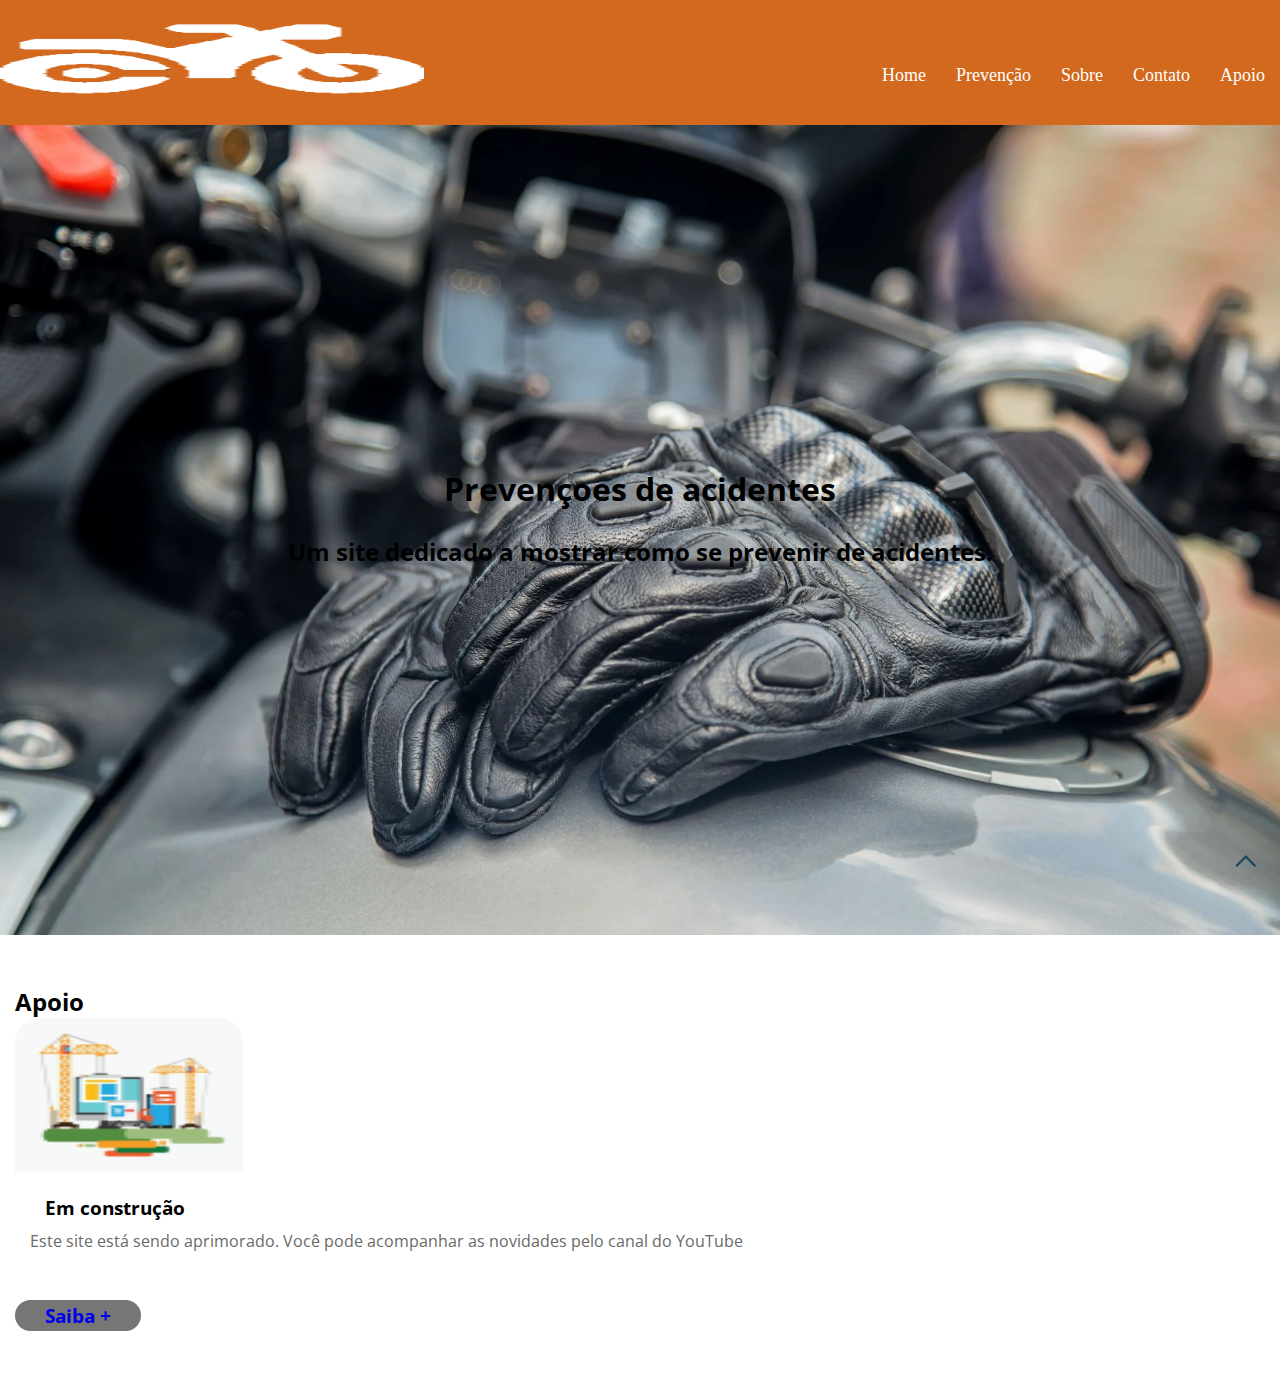
==== Apoio.html @ 3db3286c "uploud de arquivos" ====
<!DOCTYPE html>
<html lang="pt-br">

<head>
    <meta charset="UTF-8">
    <meta name="viewport" content="width=device-width, initial-scale=1.0">
    <!-- Importante para SEO -->
    <title>Me pague um torrone!</title>
    <!-- Link com a folha de estilo -->
    <link rel="stylesheet" href="./style.css">
    <!-- Importante para SEO -->
    <meta name="description" content="Um site dedicado ao ensino da robótica como você nunca viu.">
    <link rel="icon" href="./img/capa.jfif">
</head>

<body>
   <!-- Cabeçalho -->
<header>
    <div class="FlexMenu" id="logo">
        <!-- Link para a página inicial -->
        <a href="./index.html">
            <img src="./img/iconsite.png" alt="Logo site">
        </a>
        <nav>
            <input type="checkbox" id="check">
            <label for="check">&#x268c;</label>
            <ul>
                <li><a href="./index.html">Home</a></li>
                <li><a href="./Prevençao.html">Prevenção</a></li>
                <li><a href="./sobre.html">Sobre</a></li>
                <li><a href="./Contato.html">Contato</a></li>
                <li><a href="./Apoio.html">Apoio</a></li>
            </ul>
        </nav>
    </div>
</header>

    <!-- conteúdo principal -->
    <main class = Flex>
        <div class="Container">
         <h1>Prevençoes de acidentes</h1>
         <h2>Um site dedicado a mostrar como se prevenir de acidentes.</h2>
      
        </div>
     </main>

    <!-- Em construção -->
    <section class="Container">
        <h2>Apoio</h2> <!-- Adicionado texto -->
        <div class="Card">
            <img src="./img/emcostrucao.png" alt="Em construção">
            <h3>Em construção</h3>
            <p>Este site está sendo aprimorado. Você pode acompanhar as novidades pelo canal do YouTube</p>
            <a href="https://www.youtube.com/c/RoboticapraticaBr" target="_blank" class="Button">Saiba +</a>
        </div>
    </section>

    <a href="#logo" id="topo"><img src="./img/arrow.png" alt="seta topo"></a>

</body>

</html>
---- style.css ----
/**
 Folha de estilo do site roboticapratica.com
 @author Thiago porfirio malagolin
*/

/* google fonts */
@import url('https://fonts.googleapis.com/css2?family=Open+Sans:wght@300..800&display=swap');
@import url('https://fonts.googleapis.com/css2?family=Orbitron:wght@400..900&display=swap');

/* variáveis globais */
:root {
    --cinzaLayout: #696969;
    --cinzaTexto: #767676;
    --brancoLayout: #ffffff;
    --Card: #ffffff;
    --bordaLayout: #a09e9e;
    --vermelhoLayout: #ff0000;
    --pretoLayout: #1e1c1c;
}

/* CSS RESET */
* {
    margin: 0;
    padding: 0;
    border: 0;
    box-sizing: border-box;
    /* Adicionado para incluir a largura e altura do elemento nos cálculos de tamanho */
}

/* LAYOUT >>>>>>>>>>>>>>>>>>>>>>>>>> */
html {
    scroll-behavior: smooth;
}

body {
    font-family: 'Open Sans', sans-serif;
    font-size: 1em;
    margin: 0;
    /* Adicionado para garantir que o corpo não tenha margem */
    padding: 0;
    /* Adicionado para garantir que o corpo não tenha preenchimento */
}

.Container {
    margin: 0 auto;
    padding: 50px 15px 50px 15px;
}

.Flex,
.FlexMenu {
    display: flex;
    justify-content: space-between;
}

.Card img {
    border-radius: 25px 25px 0px 0px;
}

.Card h3 {
    margin: 15px 30px 0px 30px;
}

.Card p {
    padding: 10px 30px 50px 15px;
    text-align: left;
    color: var(--cinzaLayout);
}

.Button {
    text-decoration: none;
    background-color: var(--cinzaTexto);
    padding: 2px 30px;
    border-radius: 25px;
    font-size: 1.2em;
    font-weight: 700;
}

.Flex {
    flex-direction: column;
}

/*topo*/
#topo {
    position: fixed;
    right: 10px;
    bottom: 10px;
}

/*<<<<<<<<<<<<<<<<<<<< LAYOUT */

/* Banner*/
.Banner {
    position: absolute;
    display: block;
    bottom: 450px;
    background: rgba(0, 0, 0, 0.7);
    width: 100%;
    height: 138px;
    margin-bottom: -45px;
}
main {
    background: url(img/banner.jpg);
    height: 50vh;
    background-size: cover;
    background-position: center;
    text-align: center;
}
.Banner .Container h1 {
    color: var(--brancoLayout);
    font-size: 2.7em;
    font-family:monospace;
    margin-top: -10px;
}
.Banner .Container h2 {
    color: var(--brancoLayout);
    font-size: 0.9em;
    font-family: "Bebas Neue";
    margin-top: 15px;
}
ul li {
    padding-top: 15px; /* Adiciona espaço acima de cada item da lista */
    padding-bottom: 17px; /* Adiciona espaço abaixo de cada item da lista */
    font-family:initial;
    font-size: 18px;
    
}

/* fim do banner*/
header {
    max-width: 100%;
    /* Adicionado para ocupar toda a largura */
    height: 80px;
    background-color: rgb(0, 0, 0);
}

/*introduçao*/
#intro h2 {
    margin-bottom: 25px;
}

#intro ul li {
padding-left: 0px;
margin-left: 15px;
}

#logo img {
    width: 60px;
    height: 50px;
    margin: 10px 0px 0px 10px;
}

#check {
    display: none;
}

label {
    font-size: 3em;
    position: fixed;
    top: 10px;
    right: 10px;
    color: rgba(110, 110, 110, 0.9);
    z-index: 1000;
}

nav ul {
    list-style: none;
    background-color: rgba(0, 0, 0, 0.9);
    height: 100vh;
    top: 80px;
    position: fixed;
    right: -70%;
    width: 70%;
    transition: right 0.5s;
    z-index: 2;
}

#check:checked~ul {
    right: 0;
}

nav ul li {
    border-bottom: 0.5px solid var(--Card);
    text-align: right;
    padding: 15px;
}

nav ul li a {
    text-decoration: none;
    color: rgb(255, 255, 255);
}



footer {
    background-color: var(--pretoLayout);
    color: var(--brancoLayout);
    text-align: center;
    margin-top: 25px;
}

#social {
    margin-bottom: 25px;
}

/* Smartphone landscape >>>>>>>>>>>>>>> */
@media (min-width: 576px) {

    /* Layout */
    .Container {
        max-width: 540px;
    }

    /* Cabeçalho */
    header {
        max-width: 100%;
        margin: 0 auto;
    }

    .Flex {
        flex-direction: row-reverse;
        justify-content: space-between;
        align-items: center;
    }

    /* Banner */
    main {
        height: 90vh;
    }

    main h1 {
        font-size: 2.0em;
    }

    main h2 {
        margin-bottom: 25px;
    }
}

/* Tablet portrait >>>>>>>>>>>>>>>>>>>> */
@media (min-width: 768px) {

    /* Layout */
    .Container {
        max-width: 720px;
    }

    /* Cabeçalho */
    header {
        max-width: 100%;
        height: 100px;
        background-color: #696969;
    }

    label {
        font-size: 4em;
        top: 25px;
        right: 5px;
    }

    #logo img {
        width: 60px;
        height: 50px;
        margin: 10px 0px 0px 0px;
    }

    nav ul {
        top: 100px;
        right: -50%;
        width: 50%;
    }

    /* Banner */
    main h1 {
        font-size: 1.5em;
        font-weight: 700;
        margin-bottom: 25px;
    }

    main h2 {
        margin-bottom: 25px;
    }
}

/* Tablet landscape >>>>>>>>>>>>>>>>>>> */
@media (min-width: 992px) {

    /* Layout */
    .Container {
        max-width: 960px;
    }

    /* Cabeçalho */
    header {
        max-width: 100%;
    }
}

/* PCs ou notebooks HD >>>>>>>>>>>>>>>> */
@media (min-width: 1200px) {

    /* Layout */
    .Container {
        max-width:100%;
    }

    /* Cabeçalho */
    header {
        max-width: 100%;
        height: 125px;
        background-color: chocolate;
    }

    #logo img {
        width: 424px;
        height: 97.4px;
    }

    label {
        display: none;
    }

    nav ul {
        width: 100%;
        position: static;
        height: auto;
        background-color: var(--brancoLayout);
        margin-top: 50px;
    }

    nav ul li {
        border: 0;
        float: left;
    }

    nav ul li a {
        color: #ffffff;
    }

    nav ul li a:hover {
        color: rgb(255, 0, 0);
    }

    /* Banner */
    main h1 {
        font-size: 2em;
    }
}

/* PCs, notebooks ou Tv Full HD + >>>> */
@media (min-width: 1400px) {

    /* Cabeçalho */
    header {
        height: 100%;
        background: var(--pretoLayout);
    }

    #logo img {
        width: 60px;
        height: 50px;
    }
}
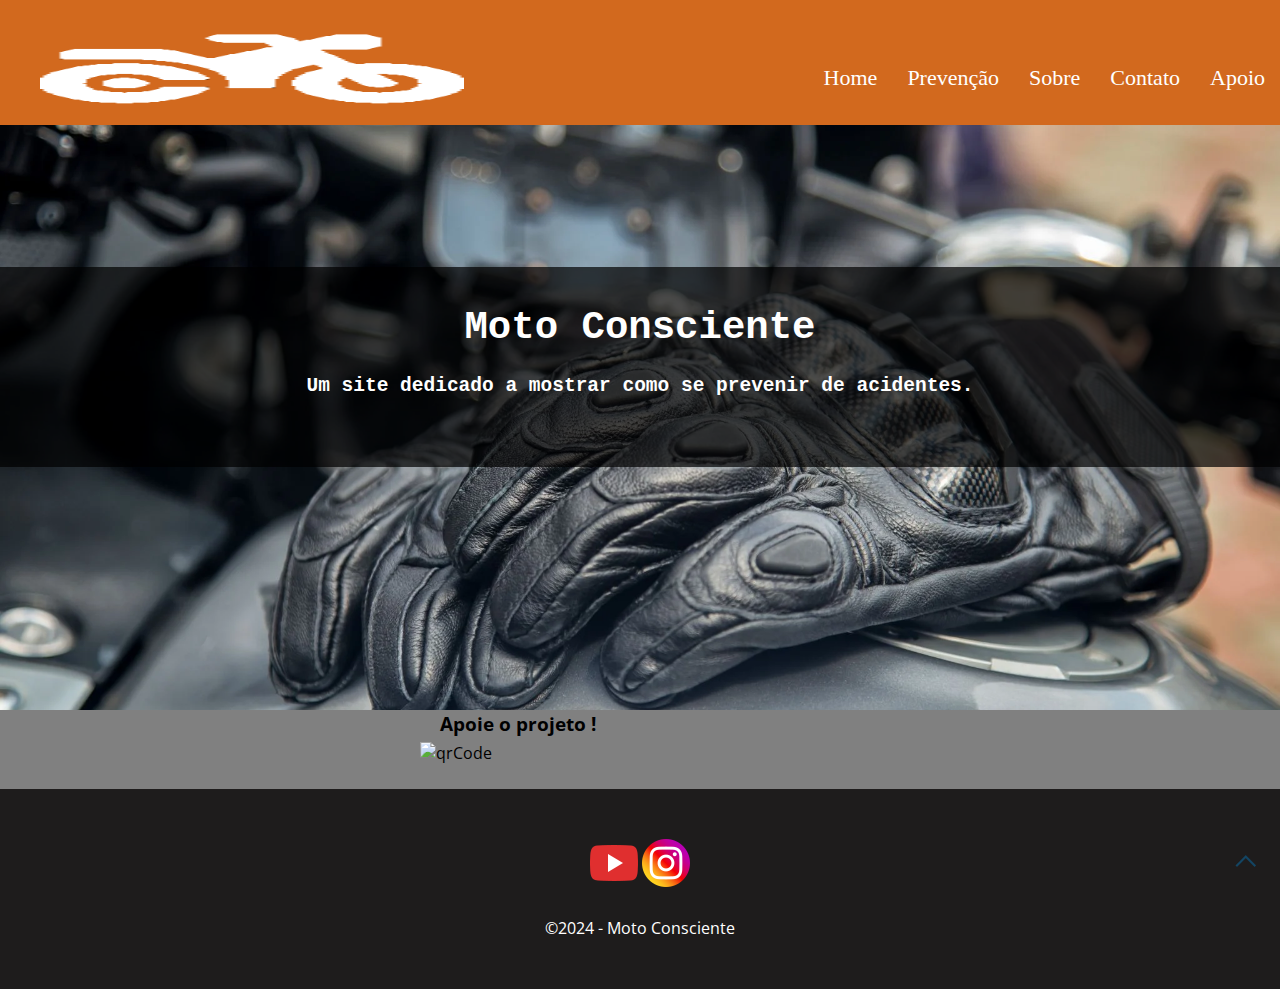
==== commit fc6656ab: "Update Apoio.html" ====
--- a/Apoio.html
+++ b/Apoio.html
@@ -1,4 +1,3 @@
-
 <!DOCTYPE html>
 <html lang="pt-br">
 
@@ -6,56 +5,67 @@
     <meta charset="UTF-8">
     <meta name="viewport" content="width=device-width, initial-scale=1.0">
     <!-- Importante para SEO -->
-    <title>Me pague um torrone!</title>
+    <title>Moto Consciente</title>
     <!-- Link com a folha de estilo -->
-    <link rel="stylesheet" href="./style.css">
-    <!-- Importante para SEO -->
-    <meta name="description" content="Um site dedicado ao ensino da robótica como você nunca viu.">
-    <link rel="icon" href="./img/capa.jfif">
+    <link rel="stylesheet" href="style.css">
 </head>
 
-<body>
-   <!-- Cabeçalho -->
-<header>
-    <div class="FlexMenu" id="logo">
-        <!-- Link para a página inicial -->
-        <a href="./index.html">
-            <img src="./img/iconsite.png" alt="Logo site">
-        </a>
-        <nav>
-            <input type="checkbox" id="check">
-            <label for="check">&#x268c;</label>
-            <ul>
-                <li><a href="./index.html">Home</a></li>
-                <li><a href="./Prevençao.html">Prevenção</a></li>
-                <li><a href="./sobre.html">Sobre</a></li>
-                <li><a href="./Contato.html">Contato</a></li>
-                <li><a href="./Apoio.html">Apoio</a></li>
-            </ul>
-        </nav>
-    </div>
-</header>
+<body class="color">
 
-    <!-- conteúdo principal -->
-    <main class = Flex>
-        <div class="Container">
-         <h1>Prevençoes de acidentes</h1>
-         <h2>Um site dedicado a mostrar como se prevenir de acidentes.</h2>
+    <!-- Cabeçalho -->
+    <header>
+        <div class="FlexMenu" id="logo">
+            <!-- Link para a página inicial -->
+            <a href="./index.html">
+                <img src="./img/iconsite.png" alt="Logo site">
+            </a>
+            <nav>
+                <input type="checkbox" id="check">
+                <label for="check">&#x268c;</label>
+                <ul>
+                    <li><a href="./index.html">Home</a></li>
+                    <li><a href="./Prevençao.html">Prevenção</a></li>
+                    <li><a href="./sobre.html">Sobre</a></li>
+                    <li><a href="./Contato.html">Contato</a></li>
+                    <li><a href="./Apoio.html">Apoio</a></li>
+                </ul>
+            </nav>
+        </div>
+    </header>
+
+    <!-- Conteúdo principal -->
+    <main>
+        <div class="Banner">
+            <div class="Container">
+                <h1>Moto Consciente</h1>
+                <h2>Um site dedicado a mostrar como se prevenir de acidentes.</h2>
+            </div>
+        </div>
+    </main>
+
+            
+            <div class="conteudo-texto1">
+                <h2 class="txtA">Apoie o projeto !</h2>
+                <img src="./img/qr.png" alt="qrCode">
+            </div>
+        </div>
       
+
+    <!-- Rodapé -->
+    <footer>
+        <div class="Container Flex">
+            <div id="social">
+                <a href="https://www.youtube.com/c/MotoConsciente" target="_blank"><img src="./img/youtube.png"
+                        alt="youtube"></a>
+                <a href="https://www.instagram.com/prof.joseassis/" target="_blank"><img src="./img/instagram.png"
+                        alt="instagram"></a>
+            </div>
+            <div id="copyright">
+                <p>©2024 - Moto Consciente</p>
+            </div>
         </div>
-     </main>
-
-    <!-- Em construção -->
-    <section class="Container">
-        <h2>Apoio</h2> <!-- Adicionado texto -->
-        <div class="Card">
-            <img src="./img/emcostrucao.png" alt="Em construção">
-            <h3>Em construção</h3>
-            <p>Este site está sendo aprimorado. Você pode acompanhar as novidades pelo canal do YouTube</p>
-            <a href="https://www.youtube.com/c/RoboticapraticaBr" target="_blank" class="Button">Saiba +</a>
-        </div>
-    </section>
-
+    </footer>
+    <!-- Topo -->
     <a href="#logo" id="topo"><img src="./img/arrow.png" alt="seta topo"></a>
 
 </body>
--- a/style.css
+++ b/style.css
@@ -1,4 +1,3 @@
-
 /**
  Folha de estilo do site roboticapratica.com
  @author Thiago porfirio malagolin
@@ -37,14 +36,37 @@
     font-family: 'Open Sans', sans-serif;
     font-size: 1em;
     margin: 0;
-    /* Adicionado para garantir que o corpo não tenha margem */
+    /* Adicionado para garantir que o corpo não tenha margem 
     padding: 0;
     /* Adicionado para garantir que o corpo não tenha preenchimento */
 }
+
+section {
+    margin: 0 auto;
+    display: flex;
+    justify-content: center;
+    margin-top: -25vh;
+
+}
+.MiniBanner ul li {
+    width: 340px;
+    color: rgb(255, 255, 255);
+    font-size: 1em;
+    font-family: sans-serif;
+}
+#txtP{
+    color: #989898;
+}
+
 
 .Container {
     margin: 0 auto;
     padding: 50px 15px 50px 15px;
+    margin-top: 1vh;
+}
+
+.color {
+    background-color: #808080;
 }
 
 .Flex,
@@ -52,20 +74,85 @@
     display: flex;
     justify-content: space-between;
 }
+.MiniBanner1 ul li {
+    width:350px;
+    color: rgb(0, 0, 0);
+    font-size: 1.1em;
+    font-family: sans-serif;
+    margin-left: 29px;
+}
+.conteudo-texto img{
+   width: 150px;
+   margin-left: 110px;
+}
+
+/* Estilos para o Card */
+.Card {
+    margin-top: 30px;
+    width: 338px;
+    height: 550px;
+    background-color: #e8e8e8;
+    border: 2px solid var(--cinzaTexto);
+    border-radius: 30px;
+    text-align: center;
+    margin-left: 3px;
+}
 
 .Card img {
     border-radius: 25px 25px 0px 0px;
-}
-
-.Card h3 {
-    margin: 15px 30px 0px 30px;
+    width: 330px;
+    height: 320px;
+    margin-left: -0.2vh;
+    margin-top: 0.2vh;
 }
 
 .Card p {
     padding: 10px 30px 50px 15px;
-    text-align: left;
+    text-align: center;
     color: var(--cinzaLayout);
 }
+
+/* Estilos para o botão no Card */
+.Card button {
+    background-color: #989898;
+    color: white;
+    border: none;
+    border-radius: 19px;
+    padding: 10px 20px;
+    font-size: 17px;
+    cursor: pointer;
+
+}
+
+.Card button:hover {
+    background-color: #6f6f6f;
+}
+/* estilo pro input */
+input[type="text"],
+input[type="email"],
+textarea {
+  width: 100%;
+  padding: 10px;
+  /* compatibiliza o tamanho das caixas do box */
+  box-sizing: border-box;
+  margin-bottom: 10px;
+  border: 1px solid #2e2e2e;
+  border-radius: 5px;
+}
+.conteudo-texto h2.txtA{
+    margin-left:85px;
+}
+
+input[type="submit"],
+input[type="reset"] {
+  background-color:#bbbbbb;
+  padding: 10px 20px;
+  border: none;
+  border-radius: 10px;
+  cursor: pointer;
+}
+
+
 
 .Button {
     text-decoration: none;
@@ -89,41 +176,192 @@
 
 /*<<<<<<<<<<<<<<<<<<<< LAYOUT */
 
+
+
+/* Parte do Conteudo do Home */
+.Container-h {
+    display: flex;
+    flex-direction: column;
+    margin-top: 250px;
+    margin-bottom: 50px;
+    justify-content: space-between;
+}
+
+.conteudo {
+    display: flex;
+    justify-content: center;
+    margin-top: 90px;
+}
+
+.conteudo img {
+    width: 300px;
+    height: auto;
+    border-radius: 2px;
+}
+
+.conteudo-texto {
+    font-size: 1.2em;
+    
+}
+
+.conteudo-texto h2 {
+    font-size: 1em;
+    padding: 15px 20px;
+    margin-top: 5px;
+    margin-bottom: 20px;
+}
+.buttonP {
+    background-color: #000000;
+    text-align: center;
+    margin: 5px 0 0 109px;
+    width: 150px;
+    transition: .5s;
+    color: rgb(255, 255, 255);
+    border: none;
+    border-radius: 25px;
+    padding: 3px 1px;
+    font-size: 1em;
+    cursor: pointer;
+    text-decoration: none;
+    margin-top: 25px;
+}
+
+/* Botão do home */
+
+.button {
+    background-color: #000000;
+    text-align: center;
+    margin: 5px 0 0 109px;
+    width: 150px;
+    transition: .5s;
+    color: rgb(255, 255, 255);
+    border: none;
+    border-radius: 19px;
+    padding: 10px 10px;
+    font-size: 1.2em;
+    cursor: pointer;
+    text-decoration: none;
+}
+
+
+/* Layout */
+.MiniBorda {
+    display: flex;
+    margin-top: auto;
+    max-width: 100%;
+    background-color: #1e1c1c;
+    padding: 50px 0;
+}
 /* Banner*/
+
+.Container {
+    max-width: 100%;
+}
+#Pretxt {
+
+    font-family:inherit;
+}
+
 .Banner {
     position: absolute;
     display: block;
-    bottom: 450px;
+    bottom: 440px;
     background: rgba(0, 0, 0, 0.7);
     width: 100%;
-    height: 138px;
-    margin-bottom: -45px;
-}
+    height: 105px;
+}
+
+.Banner .Container h1 {
+    color: var(--brancoLayout);
+    font-size: 2.7em;
+    font-family: monospace;
+
+}
+form {
+    background-color:var(--cinzaTexto);
+    padding: 20px;
+    border-radius: 50px;
+    box-shadow: rgb(156, 156, 156) 0px 3px 8px;
+    margin-top: -220px;
+  }
+  .Container9 h2{
+    margin-bottom: 230px;
+    font-size:4vh;
+    margin-left: 20px;
+   
+    
+  }
+
 main {
     background: url(img/banner.jpg);
-    height: 50vh;
+    height:45vh;
     background-size: cover;
     background-position: center;
     text-align: center;
 }
+
 .Banner .Container h1 {
     color: var(--brancoLayout);
     font-size: 2.7em;
-    font-family:monospace;
-    margin-top: -10px;
-}
+    font-family: monospace;
+    margin-top: -45px;
+}
+
 .Banner .Container h2 {
     color: var(--brancoLayout);
     font-size: 0.9em;
     font-family: "Bebas Neue";
     margin-top: 15px;
 }
+
+/* Estilos para a imagem */
+
+.imagem-sobre img {
+    justify-content: center;
+    border-radius: 50%;
+    /* Isso arredonda a imagem */
+    width: 130px;
+    height: auto;
+    margin: 0 30px;
+    margin-left: -6px;
+    margin-top: 39px;
+}
+
+/* Estilos para o texto ao lado da imagem */
+.sobre-mim{
+    margin-top: 50px;
+    display: flex;
+    flex-direction: row;
+    /* Espaçamento superior */
+
+}
+
+
+
+.texto-sobre h2 {
+    font-size: 1.2em;
+    margin-bottom: 10px;
+    
+    
+    /* Ajuste conforme necessário */ 
+}
+
+.texto-sobre p {
+    font-size: 1.1em;
+    font-family:serif;
+    width: 220px;
+    margin-left: -27px;
+}
+
+
 ul li {
-    padding-top: 15px; /* Adiciona espaço acima de cada item da lista */
-    padding-bottom: 17px; /* Adiciona espaço abaixo de cada item da lista */
-    font-family:initial;
-    font-size: 18px;
-    
+    padding-top: 10px;
+    /* Adiciona espaço acima de cada item da lista */
+    padding-bottom: 17px;
+    /* Adiciona espaço abaixo de cada item da lista */
+    font-family: initial;
+    font-size: 22px;
+
 }
 
 /* fim do banner*/
@@ -136,12 +374,13 @@
 
 /*introduçao*/
 #intro h2 {
-    margin-bottom: 25px;
+    margin-bottom: 3px;
+    margin-top: 100px;
 }
 
 #intro ul li {
-padding-left: 0px;
-margin-left: 15px;
+    padding-left: 0px;
+    margin-left: 15px;
 }
 
 #logo img {
@@ -159,7 +398,7 @@
     position: fixed;
     top: 10px;
     right: 10px;
-    color: rgba(110, 110, 110, 0.9);
+    color: rgba(255, 255, 255, 0.9);
     z-index: 1000;
 }
 
@@ -205,37 +444,255 @@
 
 /* Smartphone landscape >>>>>>>>>>>>>>> */
 @media (min-width: 576px) {
-
-    /* Layout */
+    .MiniBanner1 ul li {
+        width:600px;
+        color: rgb(0, 0, 0);
+        font-size: 1.1em;
+        font-family: sans-serif;
+    }
+
     .Container {
         max-width: 540px;
     }
-
-    /* Cabeçalho */
-    header {
-        max-width: 100%;
-        margin: 0 auto;
-    }
-
-    .Flex {
-        flex-direction: row-reverse;
-        justify-content: space-between;
-        align-items: center;
-    }
-
-    /* Banner */
-    main {
-        height: 90vh;
-    }
-
-    main h1 {
-        font-size: 2.0em;
-    }
-
-    main h2 {
-        margin-bottom: 25px;
-    }
-}
+    .conteudo-texto1 h2{
+        font-size: 1.2em;
+        margin-left: 250px;
+
+    }
+    .conteudo-texto1 img{
+        width: 200px;
+        margin-left: 230px;
+        margin-top: 5px;
+     }
+   
+    .conteudo-texto img{
+        width: 200px;
+        margin-left: 240px;
+     }
+
+    /* Botão do home */
+
+    .button {
+        margin: 5px 0 0 250px;
+    }
+    /* Estilos para a imagem */
+
+.imagem-sobre img {
+    justify-content: center;
+    border-radius: 50%;
+    /* Isso arredonda a imagem */
+    width: 130px;
+    height: auto;
+    margin: 0 30px;
+}
+.MiniBanner ul li {
+    width: 570px;
+    color: rgb(255, 255, 255);
+    font-size: 1em;
+    font-family: sans-serif;
+}
+#SS{
+    margin-left: 100PX;
+    margin-right: 1000PX;
+} 
+main {
+    background: url(img/banner.jpg);
+    height:80vh;
+    background-size: cover;
+    background-position: center;
+    text-align: center;
+}
+.buttonP {
+    background-color: #000000;
+    text-align: center;
+    margin: 5px 0 0 260px;
+    width: 150px;
+    transition: .5s;
+    color: rgb(255, 255, 255);
+    border: none;
+    border-radius: 19px;
+    padding: 10px 10px;
+    font-size: 1.2em;
+    cursor: pointer;
+    text-decoration: none;
+    margin-top: 25px;
+}
+
+.Flex {
+    display: flex;
+    position: relative;
+    flex-direction: column;
+    justify-content: space-between;
+    align-items: center;
+}
+
+/* Estilos para o texto ao lado da imagem */
+.sobre-mim{
+    margin-top: 50px;
+    display: flex;
+    flex-direction: row;
+    /* Espaçamento superior */
+
+}
+/* form */
+form {
+    background-color:var(--cinzaLayout);
+    padding: 20px;
+    border-radius: 50px;
+    box-shadow: rgb(156, 156, 156) 0px 3px 8px;
+    margin-top: -220px;
+  }
+  .Container9 h2{
+    margin-bottom: 250px;
+    font-size:7vh;
+    margin-left: 150px;
+    
+  }
+.texto-sobre h2 {
+    font-size: 1.2em;
+    margin-bottom: 5px;
+    
+    /* Ajuste conforme necessário */ 
+}
+
+.texto-sobre p {
+    font-size: 1em;
+    font-family: inherit;
+    width: 400px;
+}
+
+
+    /* Layout */
+
+    .Banner {
+        position: absolute;
+        display: block;
+        bottom: 450px;
+        background: rgba(0, 0, 0, 0.7);
+        width: 100%;
+        height: 118px;
+        margin-bottom: -270px;
+    }
+
+    .Banner .Container h1 {
+        color: var(--brancoLayout);
+        font-size: 2.7em;
+        font-family: monospace;
+        bottom: auto;
+    }
+
+    .Card img {
+        border-radius: 25px 25px 0px 0px;
+        width: 330px;
+        height: 320px;
+        margin-left: -0.1vh;
+        margin-top: 0.2vh;
+    }
+
+    /*introduçao*/
+    #intro h2 {
+        margin-bottom: 3px;
+        margin-top: 20px;
+    }
+}
+
+/* Parte do Conteudo do Home */
+.Container-h {
+    display: flex;
+    flex-direction: column;
+    margin-top: 250px;
+    margin-bottom: 50px;
+    justify-content: space-between;
+}
+
+.conteudo {
+    display: flex;
+    justify-content: center;
+    margin-top: -220px;
+}
+
+.conteudo img {
+    width: 300px;
+    height: auto;
+    border-radius: 29px;
+}
+
+.conteudo-texto {
+    display: flex;
+    flex-direction: column;
+    justify-content: center;
+   
+}
+
+.conteudo-texto h2 {
+    font-size: 1em;
+    padding: 15px 20px;
+    margin-top: 5px;
+    margin-bottom: 20px;
+    font-family:inherit;
+    color: #151515;
+}
+
+
+
+
+
+/* Layout */
+.MiniBorda {
+    display: flex;
+    margin-top: auto;
+    max-width: 100%;
+    background-color: #1e1c1c;
+    padding: 50px 0;
+}
+.MiniBorda1  {
+    display: flex;
+    margin-top: auto;
+    max-width: 100%;
+    background-color: #999999;
+    padding: 50px 0;
+}
+.MiniBanner1 h2 {
+    text-align: center;
+    color: rgb(0, 0, 0);
+    font-size: 30px;    
+    margin-bottom: 15px;
+}
+
+.MiniBanner h2 {
+    text-align: center;
+    color: rgb(255, 255, 255);
+    font-size: 30px;    
+    margin-bottom: 15px;
+}
+
+
+
+.MiniBanner1 h2.chamativo {
+    background-color: rgba(0, 0, 0, 0.3); /* Cor preta com 50% de opacidade */
+    color: rgb(255, 255, 255); /* Cor do texto branco para contrastar com o fundo preto */
+    padding: 5px; /* Espaçamento interno para o texto */
+    text-align: center; /* Centralizar o texto */
+}
+
+
+
+
+
+
+/* Cabeçalho */
+header {
+    max-width: 100%;
+    margin: 0 auto;
+}
+
+.Flex {
+    flex-direction: row-reverse;
+    justify-content: space-between;
+    align-items: center;
+}
+
+
 
 /* Tablet portrait >>>>>>>>>>>>>>>>>>>> */
 @media (min-width: 768px) {
@@ -244,13 +701,138 @@
     .Container {
         max-width: 720px;
     }
+    .MiniBanner1 ul li {
+        width:750px;
+        color: rgb(0, 0, 0);
+        font-size: 1.3em;
+        font-family:sans-serif;
+        margin-left: 29px;
+    }
+    .conteudo-texto h2{
+        font-size: 1.2em;
+     }
+    .conteudo-texto1 img{
+        width: 200px;
+        margin-left: 280px;
+        margin-top: 5px;
+     }
+     .conteudo-texto1 h2{
+        font-size: 1.2em;
+        margin-left: 300px;
+     }
+    
+    form {
+        background-color:var(--cinzaTexto);
+        padding: 20px;
+        border-radius: 50px;
+        box-shadow: rgb(156, 156, 156) 0px 3px 8px;
+        margin-top: -220px;
+      }
+      .Container9 h2{
+        margin-bottom: 230px;
+        font-size:4vh;
+        margin-left: 120px; 
+      }
+      /* Botão do home */
+      .buttonP {
+        background-color: #000000;
+        text-align: center;
+        margin: 5px 0 0 305px;
+        width: 150px;
+        transition: .5s;
+        color: rgb(255, 255, 255);
+        border: none;
+        border-radius: 19px;
+        padding: 10px 10px;
+        font-size: 1.2em;
+        cursor: pointer;
+        text-decoration: none;
+        margin-top: 25px;
+    }
+    /*introduçao*/
+    #intro h2 {
+        margin-bottom: 3px;
+        margin-top: 130px;
+    }
+    .MiniBanner ul li {
+        width: 720px;
+        color: rgb(255, 255, 255);
+        font-size: 15px;
+        font-family: sans-serif
+    }
+    /* Parte do Conteudo do Home */
+    .Container-h {
+        display: flex;
+        flex-direction: column;
+        margin-top: 250px;
+        margin-bottom: 30px;
+        justify-content: space-between;
+    }
+    .conteudo {
+        display: flex;
+        justify-content: center;
+        margin-top: -290px;
+    }
+
+    .conteudo img {
+        width: 300px;
+        margin-top: 60px;
+        border-radius: 25px;
+    }
+
+    .conteudo-texto {
+        display: flex;
+        flex-direction: column;
+        justify-content: center;
+    }
+
+   
+
 
     /* Cabeçalho */
     header {
         max-width: 100%;
         height: 100px;
-        background-color: #696969;
-    }
+        background-color: #000000;
+    }
+
+    .Card img {
+        border-radius: 25px 25px 0px 0px;
+        width: 330px;
+        height: 320px;
+        margin-left: -0.1vh;
+        margin-top: -0.1vh;
+    }
+
+    .Banner .Container h1 {
+        color: var(--brancoLayout);
+        font-size: 3em;
+        font-family: monospace;
+        margin-top: -20px;
+    }
+
+    .Banner .Container h2 {
+        color: var(--brancoLayout);
+        font-size: 1.5em;
+        font-family: monospace;
+        margin-top: 15px;
+    }
+
+    .Banner {
+        position: absolute;
+        display: block;
+        bottom: 460px;
+        background: rgba(0, 0, 0, 0.7);
+        width: 100%;
+        height: 138px;
+        margin-bottom: 337px;
+    }
+
+    /* Banner */
+    main {
+        height: 40vh;
+    }
+
 
     label {
         font-size: 4em;
@@ -259,9 +841,18 @@
     }
 
     #logo img {
-        width: 60px;
-        height: 50px;
-        margin: 10px 0px 0px 0px;
+        width: 80px;
+        height: 80px;
+        margin: 20px 0px 0px 0px;
+        margin-left: 40px;
+    }
+
+    .TextBesideImage p {
+        font-size: 16px;
+        /* Ajuste conforme necessário */
+        margin-bottom: 40px;
+        /* Espaçamento inferior */
+        font-family: inherit;
     }
 
     nav ul {
@@ -290,6 +881,122 @@
         max-width: 960px;
     }
 
+    .Banner {
+        position: absolute;
+        display: block;
+        bottom: 450px;
+        background: rgba(0, 0, 0, 0.7);
+        width:100%;
+        height: 138px;
+        margin-bottom: 80px;
+    }
+         /* Botão do home */
+         .buttonP {
+            background-color: #000000;
+            text-align: center;
+            margin: 5px 0 0 440px;
+            width: 150px;
+            transition: .5s;
+            color: rgb(255, 255, 255);
+            border: none;
+            border-radius: 19px;
+            padding: 10px 10px;
+            font-size: 1.2em;
+            cursor: pointer;
+            text-decoration: none;
+            margin-top: 25px;
+        }
+    form {
+        background-color:var(--cinzaTexto);
+        padding: 20px;
+        border-radius: 50px;
+        box-shadow: rgb(156, 156, 156) 0px 3px 8px;
+        margin-top: -220px;
+      }
+      .Container9 h2{
+        margin-bottom: 230px;
+        font-size:5vh;
+        margin-left:280px; 
+      }
+
+
+    /* Botão do home */
+
+    .button {
+        background-color: #000000;
+        text-align: center;
+        margin: 5px 0 0 150px;
+        width: 150px;
+        transition: .5s;
+        color: rgb(255, 255, 255);
+        border: none;
+        border-radius: 19px;
+        padding: 15px 20px;
+        font-size: 1.2em;
+        cursor: pointer;
+        text-decoration: none;
+    }
+
+    .MiniBanner ul li {
+        width: 985px;
+        color: rgb(255, 255, 255);
+        font-size: 15px;
+        font-family: sans-serif
+    }
+
+    /* Estilos para o texto ao lado da imagem */
+    .TextBesideImage p {
+        font-size: 16px;
+        /* Ajuste conforme necessário */
+        margin-bottom: 80px;
+        /* Espaçamento inferior */
+        font-family: inherit;
+    }
+
+    /* Parte do Conteudo do Home */
+    .Container-h {
+        display: flex;
+        flex-direction: column;
+        margin-top: 250px;
+        margin-bottom: 50px;
+        justify-content: space-between;
+    }
+
+    .conteudo {
+        display: flex;
+        justify-content: center;
+        margin-top: -200px;
+    }
+
+    .conteudo img {
+        width: 300px;
+        margin-top: 10px;
+        border-radius: 30px;
+    }
+
+    .conteudo-texto {
+        display: flex;
+        flex-direction: column;
+        justify-content: center;
+        margin-top: 300px;
+    }
+
+    .conteudo-texto h2 {
+        font-size: 20px;
+        padding: 15px 20px;
+        margin-top: -300px;
+        margin-bottom: 20px;
+    }
+    .conteudo-texto1 img{
+        width: 200px;
+        margin-left: 420px;
+        margin-top: 5px;
+     }
+     .conteudo-texto1 h2{
+        font-size: 1.2em;
+        margin-left: 440px;
+
+    }
     /* Cabeçalho */
     header {
         max-width: 100%;
@@ -299,9 +1006,146 @@
 /* PCs ou notebooks HD >>>>>>>>>>>>>>>> */
 @media (min-width: 1200px) {
 
+    /* Parte do Conteudo do Home */
+    .Container-h {
+        display: flex;
+        flex-direction: row;
+        margin-top: 250px;
+        margin-bottom: 50px;
+
+        justify-content: space-between;
+    }
+    .conteudo-texto {
+        display: flex;
+        flex-direction: column;
+        justify-content: center;
+       
+    }
+    
+    .conteudo-texto h2 {
+        margin-top: 5px;
+        margin-left: 510px;
+    }
+    .MiniBanner1 ul li {
+        width: 1355px;
+        color: rgb(0, 0, 0);
+        font-size: 1.7em;
+        font-family: sans-serif;
+    }
+    
+    
+    form {
+        background-color:var(--cinzaTexto);
+        padding: 20px;
+        border-radius: 50px;
+        box-shadow: rgb(156, 156, 156) 0px 3px 8px;
+        margin-top: -220px;
+      }
+      .Container9 h2{
+        margin-bottom: 230px;
+        font-size:4vh;
+        margin-left: 600px; 
+      }
+
+
+    main {
+        background: url(img/banner.jpg);
+        height: 65vh;
+        background-size: cover;
+        background-position: center;
+        text-align: center;
+    }
+
+
+    .conteudo img {
+        display: flex;
+        width: auto;
+        border-radius: 20px;
+        height: 40vh;
+        margin: 0 25px 0 50px;
+        margin-right: 10vh;
+    }
+    .conteudo-texto {
+        display: flex;
+        flex-direction: column;
+        justify-content: center;
+        margin-top: 0px;
+    }
+
+    .conteudo-texto h2 {
+        display: flex;
+        color: #030303;
+        text-align: left;
+        width: 900px;
+        margin-left: -170px;
+        font-family: unset;
+        font-size: 22px;
+        margin-top: -200px;
+        margin-right: 100px;
+    }
+
+    .Flex {
+        display: flex;
+        position: relative;
+        flex-direction: column;
+        justify-content: space-between;
+        align-items: center;
+    }
+
+    .button {
+        background-color: #000000;
+        transition: .5s;
+        color: rgb(255, 255, 255);
+        border: none;
+        border-radius: 19px;
+        padding: 10px 30px;
+        font-size: 17px;
+        cursor: pointer;
+        text-decoration: none;
+        margin-left:5px;
+    }
+
+    .button:hover {
+        transition: .5s;
+        background-color: #626262;
+    }
+
     /* Layout */
+    .MiniBorda {
+        display: flex;
+
+        margin-top: auto;
+        max-width: 100%;
+        background-color: #1e1c1c;
+        padding: 50px 0;
+    }
+
+    .MiniBanner h2 {
+        text-align: center;
+        color: rgb(255, 255, 255);
+        font-size: 30px;
+        margin-bottom: 15px;
+    }
+
+    .MiniBanner ul li {
+        width: 1200px;
+        color: rgb(255, 255, 255);
+        font-size: 20px;
+        font-family: sans-serif
+    }
+
     .Container {
-        max-width:100%;
+        max-width: 100%;
+    }
+
+    .Banner {
+        position: absolute;
+        display: block;
+        bottom: 391px;
+        background: rgba(0, 0, 0, 0.7);
+        width: 100%;
+        height: 200px;
+        margin-bottom: 42px;
     }
 
     /* Cabeçalho */
@@ -309,6 +1153,14 @@
         max-width: 100%;
         height: 125px;
         background-color: chocolate;
+    }
+
+    .Card img {
+        border-radius: 25px 25px 0px 0px;
+        width: 30px;
+        height: 315px;
+        margin-left: -0.1vh;
+        margin-top: -0.1vh;
     }
 
     #logo img {
@@ -348,7 +1200,8 @@
 }
 
 /* PCs, notebooks ou Tv Full HD + >>>> */
-@media (min-width: 1400px) {
+@media (min-width: 1400px)
+{
 
     /* Cabeçalho */
     header {
